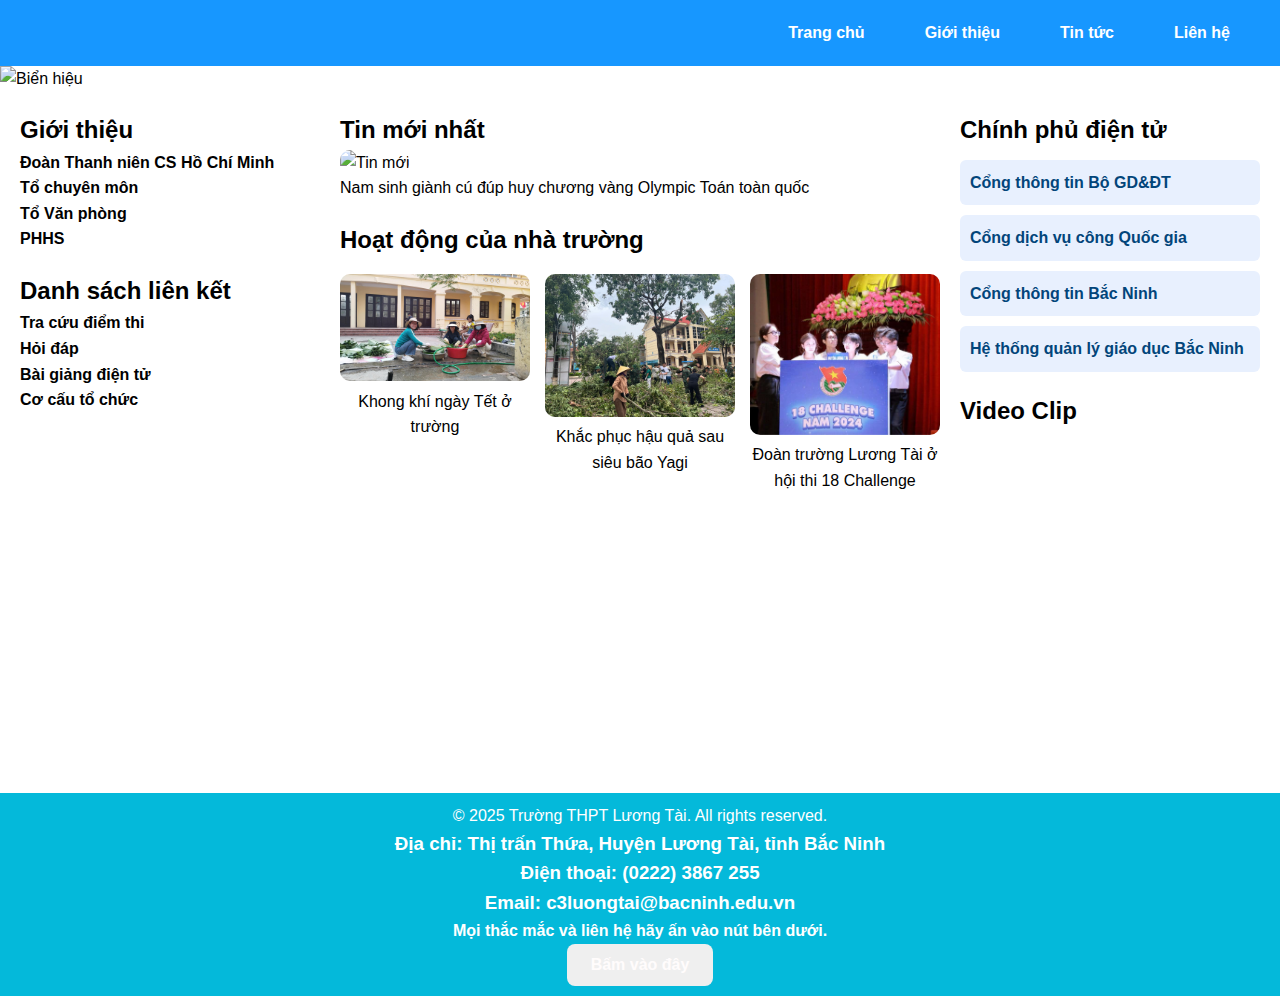
==== index.html @ f6b3d5ec "1" ====
<!DOCTYPE html>
<html lang="vi">
<head>
  <meta charset="UTF-8">
  <meta name="viewport" content="width=device-width, initial-scale=1.0">
  <title>Trường THPT Lương Tài</title>
  <link rel="stylesheet" href="index.css">
</head>
<body>

  <header>
    <div class="header-left">
      <div class="marquee-wrapper">
        <div class="marquee-text">
          Chào mừng đến với website trường THPT Lương Tài!
        </div>
      </div>
    </div>
    <nav>
      <ul>
        <li><a href="index.html">Trang chủ</a></li>
        <li><a href="introduce.html">Giới thiệu</a></li>
        <li><a href="news.html">Tin tức</a></li>
        <li><a href="lienhe.html">Liên hệ</a></li>
      </ul>
    </nav>
  </header>

  <section class="banner">
    <img src="https://thptluongtai.bacninh.edu.vn/upload/63117/20190331/bgbanner_moi1.png" alt="Biển hiệu">
  </section>

  <div class="main-layout">
    <div class="left-column">
  <div class="card">
    <h2>Giới thiệu</h2>
    <ul>
      <li><a href="non-update.html" style="color: black">Đoàn Thanh niên CS Hồ Chí Minh</a></li>
      <li><a href="non-update".html" style="color: black">Tổ chuyên môn</a></li>
      <li><a href="non-update.html" style="color: black">Tổ Văn phòng</a></li>
      <li><a href="non-update.html" style="color: black">PHHS</a></li>
    </ul>
  </div>
  <div class="card">
    <h2>Danh sách liên kết</h2>
    <ul>
      <li><a href="non-update.html" style="color: black">Tra cứu điểm thi</a></li>
      <li><a href="non-update.html" style="color: black">Hỏi đáp</a></li>
      <li><a href="non-update.html" style="color: black">Bài giảng điện tử</a></li>
      <li><a href="non-update.html" style="color: black">Cơ cấu tổ chức</a></li>
    </ul>
  </div>
</div>

    <div class="center-column">
      <div class="card">
        <a href="news.html" style="color: black"><h2>Tin mới nhất</h2></a>
        <img src="https://i1-vnexpress.vnecdn.net/2025/04/07/z5190765945549-9f8a36539dbd76f-3959-3892-1744015762.jpg?w=680&h=0&q=100&dpr=1&fit=crop&s=jb6ZoM52M3nOC7ilPoE4ug" alt="Tin mới" style="width: 100%; border-radius: 10px;">
        <p>Nam sinh giành cú đúp huy chương vàng Olympic Toán toàn quốc</p>
      </div>
      <div class="card">
        <h2>Hoạt động của nhà trường</h2>
        <div class="school-activities">
          <div class="activity-item">
            <img src="xuanve.jpg" alt="Hoạt động 1">
            <p>Khong khí ngày Tết ở trường</p>
          </div>
          <div class="activity-item">
            <img src="khacphuc.jpg" alt="Hoạt động 2">
            <p>Khắc phục hậu quả sau siêu bão Yagi</p>
          </div>
          <div class="activity-item">
            <img src="tranhluan2.jpg" alt="Hoạt động 3">
            <p>Đoàn trường Lương Tài ở hội thi 18 Challenge</p>
          </div>
        </div>
      </div>
    </div>

    <div class="right-column">
      <div class="card">
        <h2>Chính phủ điện tử</h2>
        <div class="gov-links">
          <a href="https://moet.gov.vn/Pages/home.aspx">Cổng thông tin Bộ GD&ĐT</a>
          <a href="https://dichvucong.gov.vn/p/home/dvc-trang-chu.html">Cổng dịch vụ công Quốc gia</a>
          <a href="https://bacninh.gov.vn/">Cổng thông tin Bắc Ninh</a>
          <a href="http://truong.bacninh.edu.vn/Login.aspx?returnUrl=~/default.aspx">Hệ thống quản lý giáo dục Bắc Ninh</a>
        </div>
      </div>
      <div class="card">
        <h2>Video Clip</h2>
        <iframe width="100%" height="315" 
          src="https://www.youtube.com/embed/T91eUINuo0o" 
          title="YouTube video player" 
          frameborder="0" 
          allow="accelerometer; autoplay; clipboard-write; encrypted-media; gyroscope; picture-in-picture" 
          allowfullscreen>
        </iframe>
      </div>
    </div>
  </div>

  <button onclick="scrollToTop()" id="scrollToTopBtn">⬆️ Lên đầu</button>
  <footer>
    <p>&copy; 2025 Trường THPT Lương Tài. All rights reserved.</p>
    <h3> Địa chỉ: Thị trấn Thứa, Huyện Lương Tài, tỉnh Bắc Ninh </h3>
    <h3> Điện thoại: (0222) 3867 255</h3>         
    <h3> Email: c3luongtai@bacninh.edu.vn</h3>
    <h4>Mọi thắc mắc và liên hệ hãy ấn vào nút bên dưới.</h4>
    <a href="contactusd.html"> <button class="button-rgb">Bấm vào đây</button>
    </a>
  </footer>

</body>
<script>
window.onscroll = function() {
  const btn = document.getElementById("scrollToTopBtn");
  if (document.body.scrollTop > 100 || document.documentElement.scrollTop > 100) {
    btn.style.display = "block";
  } else {
    btn.style.display = "none";
  }
};

function scrollToTop() {
  window.scrollTo({ top: 0, behavior: 'smooth' });
}
</script>
</html>
---- index.css ----
@media screen and (max-width: 768px) {
    header {
        flex-direction: column;
        text-align: center;
    }

    nav ul {
        flex-direction: column;
        align-items: center;
    }

    nav ul li {
        margin: 10px 0;
    }
}

* {
margin: 0;
padding: 0;
box-sizing: border-box;
}

body {
font-family: Arial, sans-serif;
line-height: 1.6;
}

header {
display: flex;
justify-content: space-between;
align-items: center;
background-color: rgb(23, 151, 255);
color: white;
padding: 10px 20px;
}

header .logo img {
height: 50px;
}

nav ul {
display: flex;
list-style: none;
}

nav ul li {
margin: 0 15px;
}

nav ul li a {
color: rgb(255, 255, 255);
text-decoration: none;
}

nav ul li a:hover {
text-decoration: underline;
}

.banner img {
width: 100%;
height: auto;
}

main {
padding: 20px;
}

.introduction {
display: flex;
flex-direction: column;
justify-content: center; 
align-items: center;
text-align: center;
}

.news {
background-color: #f4f4f4;
padding: 20px;
}

.news-item {
margin-bottom: 15px;
}

.news-item h3 {
margin-bottom: 10px;
}

footer {
background-color: rgb(4, 185, 218);
color: white;
text-align: center;
padding: 10px 0;
margin-top: 20px;
}

a {
text-decoration: none;
color: #fffbfb;
font-weight: bold;
}

/*cần nhìn lại chỗ này*/
nav ul {
    list-style: none;
    display: flex;
    padding: 0;
    margin: 0;
    background: transparent;
  }
  
  nav ul li {
    margin: 0 15px;
  }
  
  nav ul li a {
    text-decoration: none;
    color: white;
    padding: 10px 15px;
    display: block;
    font-weight: bold;
  }
  
  nav ul li a:hover {
    background: rgba(255, 255, 255, 0.2);
  }

/*đến đây là dừng*/
.news-container {
width: 100%;
overflow: hidden;
background: white;
padding: 10px;
border-radius: 10px;
box-shadow: 0 0 10px rgba(0, 0, 0, 0.1);
white-space: nowrap;
position: relative;
display: flex;
justify-content: center;
}

.news-content {
display: inline-block;
padding-left: 100%;
animation: scrollNews 40s linear infinite;
}


.main-layout {
    display: grid;
    grid-template-columns: 1fr 2fr 1fr;
    gap: 20px;
    padding: 20px;
  }
  .left-column, .right-column {
    display: flex;
    flex-direction: column;
    gap: 20px;
  }
  .center-column {
    display: flex;
    flex-direction: column;
    gap: 20px;
  }
  .card {
    background-color: white;
    width: 100%;
    max-width: 600px;   
    height: auto;      
    object-fit: cover;  
    border-radius: 10px;
    display: block;
    margin: 0 auto;
  }
  .card h2 {
    margin-top: 0;
  }
  .card ul li {
    word-break: break-word;
    white-space: normal;
  }
  .card ul {
    list-style: none;
    padding-left: 0;
  }

@keyframes rgbGlow {
0% { box-shadow: 0 0 10px red; background-color: red; }
25% { box-shadow: 0 0 10px blue; background-color: blue; }
50% { box-shadow: 0 0 10px green; background-color: green; }
75% { box-shadow: 0 0 10px yellow; background-color: yellow; }
100% { box-shadow: 0 0 10px red; background-color: red; }
}

.button-rgb {
color: rgb(255, 252, 252);
padding: 12px 24px;
font-size: 16px;
font-weight: bold;
border: none;
border-radius: 8px;
cursor: pointer;
animation: rgbGlow 2s infinite alternate; 
transition: transform 0.5s ease;
}

.button-rgb:hover {
transform: scale(1.1); 
}

keyframes scrollNews {
    from {
        transform: translateX(100%);
    }
    to {
        transform: translateX(-100%);
    }
}
#scrollToTopBtn {
    position: fixed;
    bottom: 40px;
    right: 40px;
    padding: 10px 15px;
    font-size: 16px;
    background-color: #4CAF50;
    color: white;
    border: none;
    border-radius: 12px;
    cursor: pointer;
    display: none;
    box-shadow: 0 4px 6px rgba(0,0,0,0.1);
  }
  #scrollToTopBtn:hover {
    background-color: #45a049;
  }

  .gov-links {
    display: flex;
    flex-direction: column;
    gap: 10px;
    margin-top: 10px;
  }
  .gov-links a {
    background-color: #e8f0fe;
    color: #02457a;
    padding: 10px;
    border-radius: 6px;
    text-decoration: none;
    font-weight: bold;
    transition: background-color 0.3s;
  }
  .gov-links a:hover {
    background-color: #c2dbff;
  }

.school-activities {
  display: grid;
  grid-template-columns: 1fr;
  gap: 15px;
  margin-top: 15px;
}

.activity-item {
  text-align: center;
}

.activity-item img {
  width: 100%;
  max-height: 200px;
  object-fit: cover;
  border-radius: 10px;
}

@media (min-width: 768px) {
  .school-activities {
    grid-template-columns: repeat(3, 1fr);
  }
}
.marquee-wrapper {
  position: relative;
  overflow: hidden;
  height: 30px;
  flex: 1;
}

.marquee-text {
  display: inline-block;
  white-space: nowrap;
  padding-left: 100%;
  animation: scrollText 15s linear infinite;
  font-weight: bold;
  font-size: 16px;
  color: white;
}

@keyframes scrollText {
  from {
    transform: translateX(0%);
  }
  to {
    transform: translateX(-100%);
  }
}
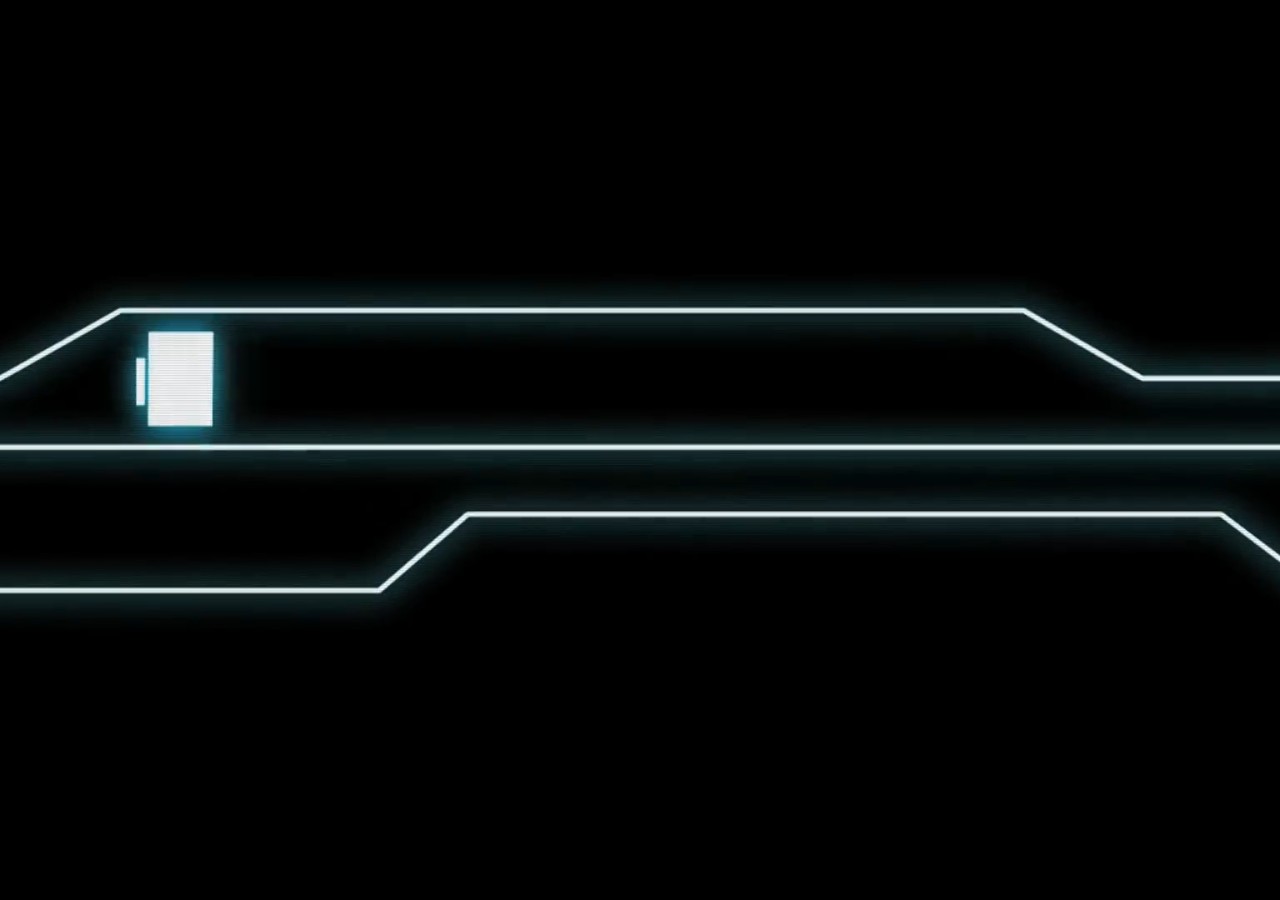
==== commit 9b171ec8: "Add files via upload" ====
--- a/index.html
+++ b/index.html
@@ -1,129 +1,62 @@
 <!DOCTYPE html>
-<html lang="vi">
+<html lang="en">
 <head>
-  <meta charset="UTF-8">
-  <meta name="viewport" content="width=device-width, initial-scale=1.0">
-  <title>Trường THPT Lương Tài</title>
-  <link rel="stylesheet" href="index.css">
+  <meta charset="UTF-8" />
+  <meta name="viewport" content="width=device-width, initial-scale=1.0"/>
+  <title>Intro Ngầu</title>
+  <style>
+    * {
+      margin: 0;
+      padding: 0;
+      box-sizing: border-box;
+    }
+    html, body {
+      width: 100%;
+      height: 100%;
+      overflow: hidden;
+      font-family: 'Orbitron', sans-serif;
+    }
+    .video-bg {
+      position: fixed;
+      top: 0;
+      left: 0;
+      width: 100%;
+      height: 100%;
+      object-fit: cover;
+      z-index: -1;
+    }
+    .overlay {
+      position: absolute;
+      width: 100%;
+      height: 100%;
+      background: rgba(0,0,0,0.5);
+      display: flex;
+      justify-content: center;
+      align-items: center;
+      flex-direction: column;
+      color: #eeff00;
+      text-shadow: 0 0 10px #000000;
+      font-size: 28px;
+      animation: fadeInText 2s ease-in-out;
+    }
+    @keyframes fadeInText {
+      from { opacity: 0; transform: translateY(20px); }
+      to { opacity: 1; transform: translateY(0); }
+    }
+  </style>
 </head>
 <body>
+  <video class="video-bg" autoplay muted playsinline>
+    <source src="loading.mp4" type="video/mp4" />
+    Trình duyệt không hỗ trợ video.
+  </video>
 
-  <header>
-    <div class="header-left">
-      <div class="marquee-wrapper">
-        <div class="marquee-text">
-          Chào mừng đến với website trường THPT Lương Tài!
-        </div>
-      </div>
-    </div>
-    <nav>
-      <ul>
-        <li><a href="index.html">Trang chủ</a></li>
-        <li><a href="introduce.html">Giới thiệu</a></li>
-        <li><a href="news.html">Tin tức</a></li>
-        <li><a href="lienhe.html">Liên hệ</a></li>
-      </ul>
-    </nav>
-  </header>
 
-  <section class="banner">
-    <img src="https://thptluongtai.bacninh.edu.vn/upload/63117/20190331/bgbanner_moi1.png" alt="Biển hiệu">
-  </section>
-
-  <div class="main-layout">
-    <div class="left-column">
-  <div class="card">
-    <h2>Giới thiệu</h2>
-    <ul>
-      <li><a href="non-update.html" style="color: black">Đoàn Thanh niên CS Hồ Chí Minh</a></li>
-      <li><a href="non-update".html" style="color: black">Tổ chuyên môn</a></li>
-      <li><a href="non-update.html" style="color: black">Tổ Văn phòng</a></li>
-      <li><a href="non-update.html" style="color: black">PHHS</a></li>
-    </ul>
-  </div>
-  <div class="card">
-    <h2>Danh sách liên kết</h2>
-    <ul>
-      <li><a href="non-update.html" style="color: black">Tra cứu điểm thi</a></li>
-      <li><a href="non-update.html" style="color: black">Hỏi đáp</a></li>
-      <li><a href="non-update.html" style="color: black">Bài giảng điện tử</a></li>
-      <li><a href="non-update.html" style="color: black">Cơ cấu tổ chức</a></li>
-    </ul>
-  </div>
-</div>
-
-    <div class="center-column">
-      <div class="card">
-        <a href="news.html" style="color: black"><h2>Tin mới nhất</h2></a>
-        <img src="https://i1-vnexpress.vnecdn.net/2025/04/07/z5190765945549-9f8a36539dbd76f-3959-3892-1744015762.jpg?w=680&h=0&q=100&dpr=1&fit=crop&s=jb6ZoM52M3nOC7ilPoE4ug" alt="Tin mới" style="width: 100%; border-radius: 10px;">
-        <p>Nam sinh giành cú đúp huy chương vàng Olympic Toán toàn quốc</p>
-      </div>
-      <div class="card">
-        <h2>Hoạt động của nhà trường</h2>
-        <div class="school-activities">
-          <div class="activity-item">
-            <img src="xuanve.jpg" alt="Hoạt động 1">
-            <p>Khong khí ngày Tết ở trường</p>
-          </div>
-          <div class="activity-item">
-            <img src="khacphuc.jpg" alt="Hoạt động 2">
-            <p>Khắc phục hậu quả sau siêu bão Yagi</p>
-          </div>
-          <div class="activity-item">
-            <img src="tranhluan2.jpg" alt="Hoạt động 3">
-            <p>Đoàn trường Lương Tài ở hội thi 18 Challenge</p>
-          </div>
-        </div>
-      </div>
-    </div>
-
-    <div class="right-column">
-      <div class="card">
-        <h2>Chính phủ điện tử</h2>
-        <div class="gov-links">
-          <a href="https://moet.gov.vn/Pages/home.aspx">Cổng thông tin Bộ GD&ĐT</a>
-          <a href="https://dichvucong.gov.vn/p/home/dvc-trang-chu.html">Cổng dịch vụ công Quốc gia</a>
-          <a href="https://bacninh.gov.vn/">Cổng thông tin Bắc Ninh</a>
-          <a href="http://truong.bacninh.edu.vn/Login.aspx?returnUrl=~/default.aspx">Hệ thống quản lý giáo dục Bắc Ninh</a>
-        </div>
-      </div>
-      <div class="card">
-        <h2>Video Clip</h2>
-        <iframe width="100%" height="315" 
-          src="https://www.youtube.com/embed/T91eUINuo0o" 
-          title="YouTube video player" 
-          frameborder="0" 
-          allow="accelerometer; autoplay; clipboard-write; encrypted-media; gyroscope; picture-in-picture" 
-          allowfullscreen>
-        </iframe>
-      </div>
-    </div>
-  </div>
-
-  <button onclick="scrollToTop()" id="scrollToTopBtn">⬆️ Lên đầu</button>
-  <footer>
-    <p>&copy; 2025 Trường THPT Lương Tài. All rights reserved.</p>
-    <h3> Địa chỉ: Thị trấn Thứa, Huyện Lương Tài, tỉnh Bắc Ninh </h3>
-    <h3> Điện thoại: (0222) 3867 255</h3>         
-    <h3> Email: c3luongtai@bacninh.edu.vn</h3>
-    <h4>Mọi thắc mắc và liên hệ hãy ấn vào nút bên dưới.</h4>
-    <a href="contactusd.html"> <button class="button-rgb">Bấm vào đây</button>
-    </a>
-  </footer>
-
+  <script>
+  
+    setTimeout(() => {
+      window.location.href = "main.html";
+    }, 14000);
+  </script>
 </body>
-<script>
-window.onscroll = function() {
-  const btn = document.getElementById("scrollToTopBtn");
-  if (document.body.scrollTop > 100 || document.documentElement.scrollTop > 100) {
-    btn.style.display = "block";
-  } else {
-    btn.style.display = "none";
-  }
-};
-
-function scrollToTop() {
-  window.scrollTo({ top: 0, behavior: 'smooth' });
-}
-</script>
-</html>+</html>
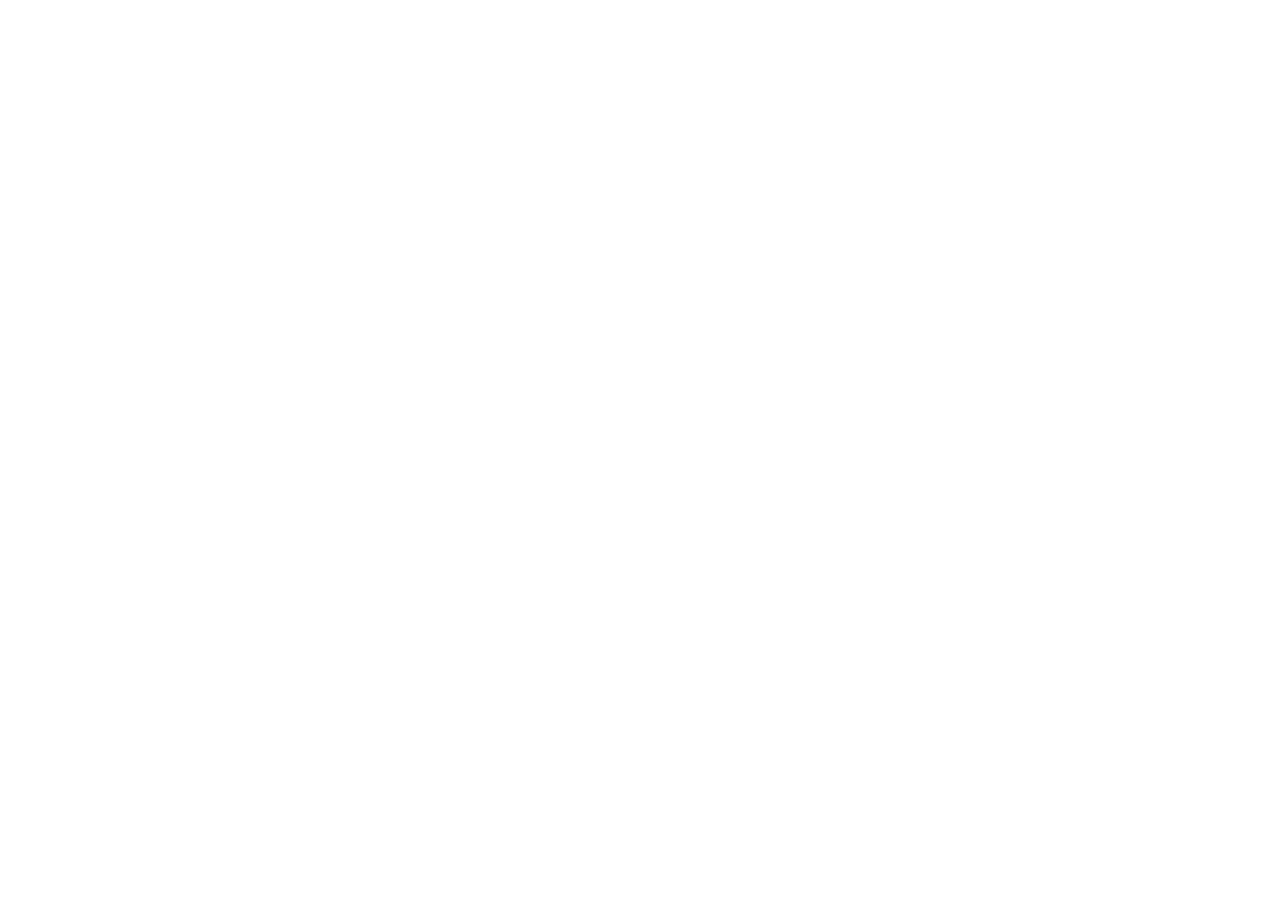
==== commit 62b77433: "Update index.html" ====
--- a/index.html
+++ b/index.html
@@ -3,7 +3,7 @@
 <head>
   <meta charset="UTF-8" />
   <meta name="viewport" content="width=device-width, initial-scale=1.0"/>
-  <title>Intro Ngầu</title>
+  <title>Loading...</title>
   <style>
     * {
       margin: 0;
@@ -47,7 +47,7 @@
 </head>
 <body>
   <video class="video-bg" autoplay muted playsinline>
-    <source src="loading.mp4" type="video/mp4" />
+    <source src="uhd.mp4" type="video/mp4" />
     Trình duyệt không hỗ trợ video.
   </video>
 
@@ -56,7 +56,7 @@
   
     setTimeout(() => {
       window.location.href = "main.html";
-    }, 14000);
+    }, 3000);
   </script>
 </body>
 </html>
